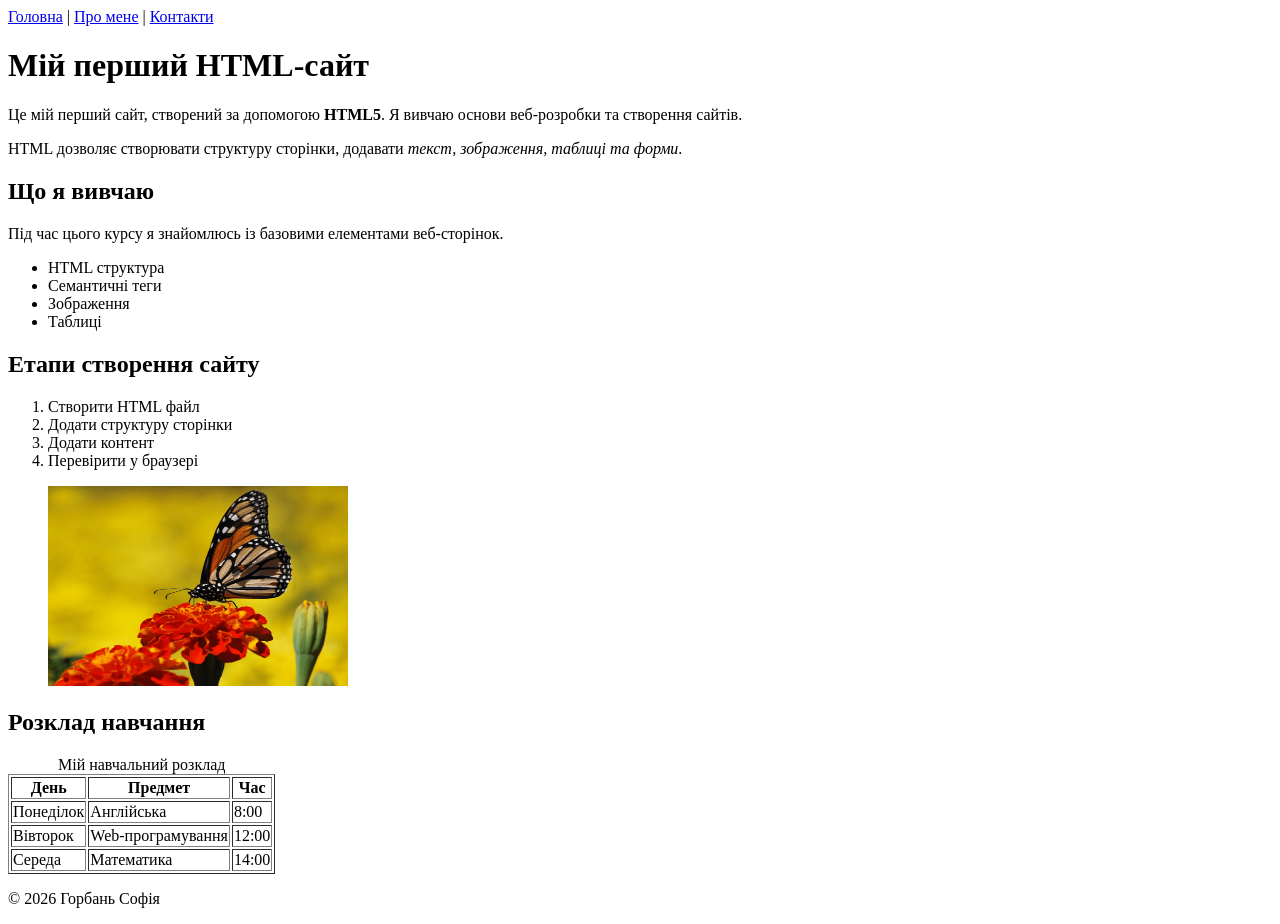
==== index.html @ efcc0e0e "practice 3" ====
<!DOCTYPE html>
<html lang="uk">
<head>
<meta charset="UTF-8">
<meta name="viewport" content="width=device-width, initial-scale=1.0">
<meta name="description" content="Мій перший HTML сайт з прикладами тексту, списків, таблиць та зображень.">
<title>Мій перший HTML-сайт</title>
</head>

<body>

<header>
<nav>
<a href="index.html">Головна</a> |
<a href="pages/about.html">Про мене</a> |
<a href="pages/contact.html">Контакти</a>
</nav>
</header>

<main>

<h1>Мій перший HTML-сайт</h1>

<p>Це мій перший сайт, створений за допомогою <strong>HTML5</strong>. Я вивчаю основи веб-розробки та створення сайтів.</p>

<p>HTML дозволяє створювати структуру сторінки, додавати <em>текст, зображення, таблиці та форми</em>.</p>
<h2>Що я вивчаю</h2>

<p>Під час цього курсу я знайомлюсь із базовими елементами веб-сторінок.</p>

<ul>
<li>HTML структура</li>
<li>Семантичні теги</li>
<li>Зображення</li>
<li>Таблиці</li>
</ul>

<h2>Етапи створення сайту</h2>

<ol>
<li>Створити HTML файл</li>
<li>Додати структуру сторінки</li>
<li>Додати контент</li>
<li>Перевірити у браузері</li>
</ol>

<figure>
<img src="assets/img/158788691515645470.png" alt="Моє фото або приклад зображення" width="300" height="200">

</figure>

<h2>Розклад навчання</h2>

<table border="1">
<caption>Мій навчальний розклад</caption>

<thead>
<tr>
<th>День</th>
<th>Предмет</th>
<th>Час</th>
</tr>
</thead>

<tbody>
<tr>
<td>Понеділок</td>
<td>Англійська</td>
<td>8:00</td>
</tr>

<tr>
<td>Вівторок</td>
<td>Web-програмування</td>
<td>12:00</td>
</tr>

<tr>
<td>Середа</td>
<td>Математика</td>
<td>14:00</td>
</tr>
</tbody>

</table>

</main>

<footer>
<p>© 2026 Горбань Софія</p>
</footer>

</body>
</html>
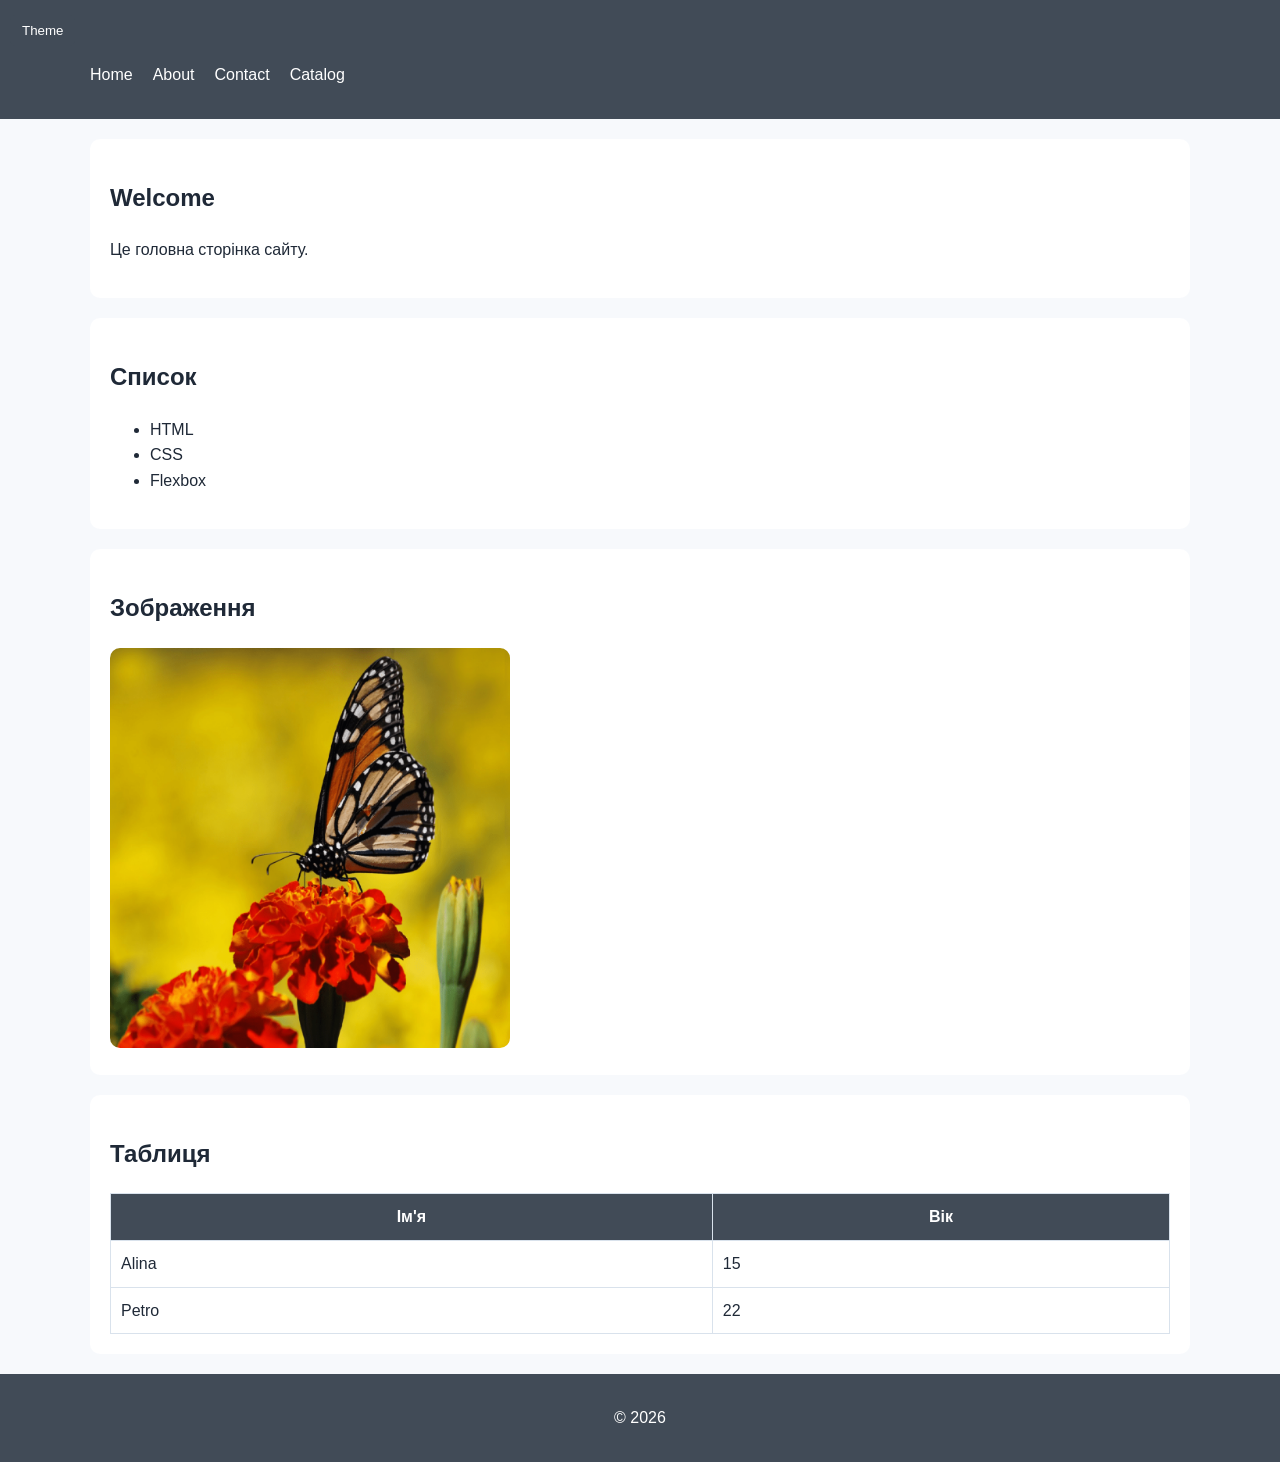
==== commit d3ae8f51: "practice 5-10" ====
--- a/index.html
+++ b/index.html
@@ -1,93 +1,65 @@
 <!DOCTYPE html>
 <html lang="uk">
 <head>
-<meta charset="UTF-8">
-<meta name="viewport" content="width=device-width, initial-scale=1.0">
-<meta name="description" content="Мій перший HTML сайт з прикладами тексту, списків, таблиць та зображень.">
-<title>Мій перший HTML-сайт</title>
+  <meta charset="UTF-8">
+  <title>Home</title>
+  <script src="/js/main.js" defer></script>
+  <link rel="stylesheet" href="./styles/style.css">
+  <link rel="stylesheet" href="./styles/responsive.css">
 </head>
 
 <body>
 
-<header>
-<nav>
-<a href="index.html">Головна</a> |
-<a href="pages/about.html">Про мене</a> |
-<a href="pages/contact.html">Контакти</a>
-</nav>
+<header class="site-header">
+    <button class="menu-btn">Menu</button>
+      <button class="theme-btn">Theme</button>
+  <div class="container">
+    <nav>
+      <ul class="nav-list">
+        <li><a class="active" href="index.html">Home</a></li>
+        <li><a href="pages/about.html">About</a></li>
+        <li><a href="pages/contact.html">Contact</a></li>
+          <li><a href="pages/catalog.html">Catalog</a></li>
+      </ul>
+    </nav>
+  </div>
 </header>
 
-<main>
+<main class="container">
 
-<h1>Мій перший HTML-сайт</h1>
+  <section class="section">
+    <h1>Welcome</h1>
+    <p>Це головна сторінка сайту.</p>
+  </section>
 
-<p>Це мій перший сайт, створений за допомогою <strong>HTML5</strong>. Я вивчаю основи веб-розробки та створення сайтів.</p>
+  <section class="section">
+    <h2>Список</h2>
+    <ul>
+      <li>HTML</li>
+      <li>CSS</li>
+      <li>Flexbox</li>
+    </ul>
+  </section>
 
-<p>HTML дозволяє створювати структуру сторінки, додавати <em>текст, зображення, таблиці та форми</em>.</p>
-<h2>Що я вивчаю</h2>
+  <section class="section">
+    <h2>Зображення</h2>
+    <img src="assets/img/158788691515645470.png" alt="image">
+  </section>
 
-<p>Під час цього курсу я знайомлюсь із базовими елементами веб-сторінок.</p>
-
-<ul>
-<li>HTML структура</li>
-<li>Семантичні теги</li>
-<li>Зображення</li>
-<li>Таблиці</li>
-</ul>
-
-<h2>Етапи створення сайту</h2>
-
-<ol>
-<li>Створити HTML файл</li>
-<li>Додати структуру сторінки</li>
-<li>Додати контент</li>
-<li>Перевірити у браузері</li>
-</ol>
-
-<figure>
-<img src="assets/img/158788691515645470.png" alt="Моє фото або приклад зображення" width="300" height="200">
-
-</figure>
-
-<h2>Розклад навчання</h2>
-
-<table border="1">
-<caption>Мій навчальний розклад</caption>
-
-<thead>
-<tr>
-<th>День</th>
-<th>Предмет</th>
-<th>Час</th>
-</tr>
-</thead>
-
-<tbody>
-<tr>
-<td>Понеділок</td>
-<td>Англійська</td>
-<td>8:00</td>
-</tr>
-
-<tr>
-<td>Вівторок</td>
-<td>Web-програмування</td>
-<td>12:00</td>
-</tr>
-
-<tr>
-<td>Середа</td>
-<td>Математика</td>
-<td>14:00</td>
-</tr>
-</tbody>
-
-</table>
+  <section class="section">
+    <h2>Таблиця</h2>
+    <table>
+      <tr><th>Ім'я</th><th>Вік</th></tr>
+      <tr><td>Alina</td><td>15</td></tr>
+      <tr><td>Petro</td><td>22</td></tr>
+    </table>
+  </section>
 
 </main>
 
-<footer>
-<p>© 2026 Горбань Софія</p>
+<footer class="site-footer">
+  <p>© 2026</p>
+  <button class="to-top">↑</button>
 </footer>
 
 </body>
--- a/styles/style.css
+++ b/styles/style.css
@@ -0,0 +1,148 @@
+:root {
+  --primary: #414b57;
+  --accent: #ffb703;
+  --bg: #f7f9fc;
+  --text: #1f2937;
+  --border: #d9e2ec;
+}
+
+* {
+  box-sizing: border-box;
+}
+
+body {
+  margin: 0;
+  font-family: Arial, sans-serif;
+  background: var(--bg);
+  color: var(--text);
+  line-height: 1.6;
+}
+
+/* container */
+.container {
+  width: min(1100px, 100% - 32px);
+  margin: 0 auto;
+}
+
+/* HEADER */
+.site-header {
+  background: var(--primary);
+  color: white;
+  padding: 15px 0;
+}
+
+.nav-list {
+  display: flex;
+  gap: 20px;
+  list-style: none;
+  padding: 0;
+}
+
+.nav-list a {
+  color: white;
+  text-decoration: none;
+}
+
+.nav-list a:hover {
+  color: var(--accent);
+}
+
+.active {
+  color: var(--accent);
+}
+
+/* sections */
+.section {
+  background: white;
+  margin: 20px 0;
+  padding: 20px;
+  border-radius: 10px;
+}
+
+/* images */
+img {
+  max-width: 100%;
+  border-radius: 10px;
+  width: 400px;
+  height:auto;
+}
+
+/* table */
+table {
+  width: 100%;
+  border-collapse: collapse;
+}
+
+th, td {
+  border: 1px solid var(--border);
+  padding: 10px;
+}
+
+th {
+  background: var(--primary);
+  color: white;
+}
+
+/* FORM */
+input, select, textarea {
+  width: 100%;
+  padding: 10px;
+  border: 1px solid var(--border);
+  border-radius: 8px;
+}
+
+input:focus, textarea:focus {
+  border-color: var(--primary);
+  outline: none;
+}
+
+button {
+  background: var(--primary);
+  color: white;
+  padding: 10px 15px;
+  border: none;
+  border-radius: 8px;
+  cursor: pointer;
+}
+
+button:hover {
+  opacity: 0.9;
+}
+
+/* footer */
+.site-footer {
+  text-align: center;
+  padding: 15px;
+  background: var(--primary);
+  color: white;
+}
+
+.theme-btn {
+  margin-left: 10px;
+  padding: 8px 12px;
+  border: none;
+  border-radius: 6px;
+  cursor: pointer;
+}
+
+
+.to-top {
+  position: fixed;
+  right: 20px;
+  bottom: 90px;
+  padding: 10px 14px;
+  border:solid 1px #fdfdfd ;
+  border-radius: 50%;
+  color: rgb(0, 0, 0);
+  cursor: pointer;
+
+}
+
+
+
+ .theme-dark {
+  --bg: #111827;
+  --text: #1b1d1f;
+  --primary: #272b34;
+  --border: #465162;
+}
--- a/styles/responsive.css
+++ b/styles/responsive.css
@@ -0,0 +1,31 @@
+.menu-btn {
+  display: none;
+}
+
+
+@media (max-width: 768px) {
+
+  .nav-list {
+    display: none;
+    flex-direction: column;
+    gap: 10px;
+  }
+    .nav-list.open {
+    display: flex;
+  }
+
+  .container {
+    width: calc(100% - 20px);
+  }
+
+  h1 {
+    font-size: 24px;
+  }
+
+  .section {
+    padding: 12px;
+  }
+   .menu-btn {
+    display: block;
+  }
+}
